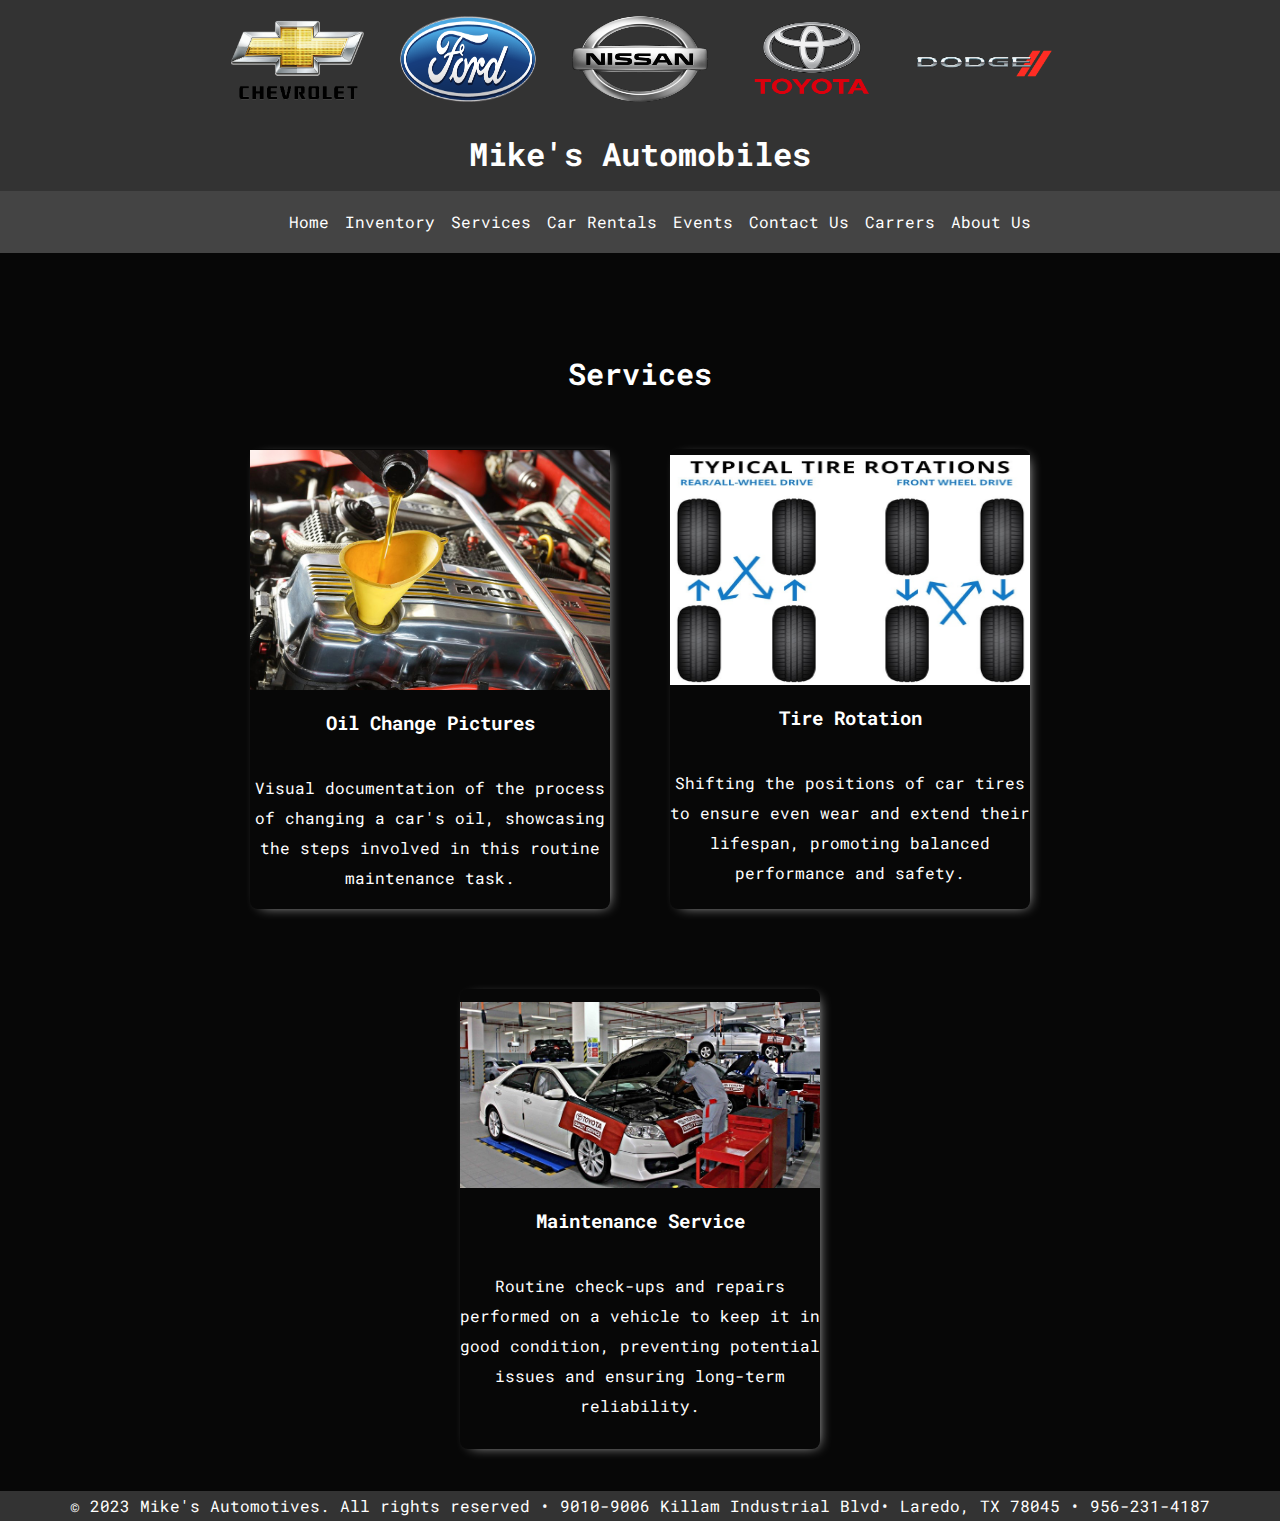
==== src/services.html @ 24742c86 "pagina realizada con html y css de practica" ====
<!DOCTYPE html>
<html lang="en">
<head>
    <meta name="viewport" content="width=device-width, initial-scale=1.0">
    <link rel="stylesheet" href="./styles.css">
    <link rel="preconnect" href="https://fonts.googleapis.com">
<link rel="preconnect" href="https://fonts.gstatic.com" crossorigin>
<link href="https://fonts.googleapis.com/css2?family=Roboto+Mono:ital,wght@0,200;0,300;1,700&display=swap" rel="stylesheet">
    <title>Mike's Automotives</title>
</head>
<body class="style-texts">
    <header>
        <div class="icons-cards">
            <figure class="content-icons--cards">
                <img src="./assest/ChevyLogo-min.png" alt="logo chevrolet">
                <img src="./assest/FordLogo-min.png" alt="logo ford">
                <img src="./assest/NissanLogo-min.png" alt="logo nissan">
                <img src="./assest/ToyotaLogo-min.png" alt="logo toyota">
                <img src="./assest/DodgeLogo-min.png" alt="logo dodge">
            </figure>
            <div>
                <h1>Mike's Automobiles</h1>
            </div>
            <div class="container-list">
                <nav class="nav-list">
                    <ul class="list-menu--selector">
                        <li><a href="./index.html">Home</a></li>
                        <li><a href="./inventory.html">Inventory</a></li>
                        <li><a href="./services.html">Services</a></li>
                        <li><a href="./carRentals.html">Car Rentals</a></li>
                        <li><a href="./events.html">Events</a></li>
                        <li><a href="./contactUs.html">Contact Us</a></li>
                        <li><a href="./carrers.html">Carrers</a></li>
                        <li><a href="./about.html">About Us</a></li>
                    </ul>
                </nav>
            </div>
        </div>
    </header>
    <main>
        <section class="container-services">
            <div>
                <h2>Services</h2>
            </div>
            <div class="content-services">
                <div class="cards-services">

                    <article>
                        <img src="./assest/service/oil-change-1.jpg" alt="oil">
                        <h3>Oil Change Pictures</h3>
                        <p>Visual documentation of the process of changing a car's oil, showcasing the steps involved in this routine maintenance task.</p>
                    </article>
                    <article class="tire-rotation">
                        <img src="./assest/service/tire-rotation-min.jpg" alt="tire rotation">
                        <h3>Tire Rotation</h3>
                        <p>Shifting the positions of car tires to ensure even wear and extend their lifespan, promoting balanced performance and safety.</p>
                    </article>
                </div>
                <!--<article>
                    <img src="./assest/service/Car-Hire-Online.jpeg" alt="car rental">
                    <h3>Car Rentals</h3>
                    <p>Services that allow individuals to temporarily use a vehicle, providing flexibility and convenience for various transportation needs.</p>
                </article>-->
                <div class="card-maintenance">

                    <article >
                        <img src="./assest/service/Service-Bay-Area.jpg" alt="">
                        <h3>Maintenance Service</h3>
                        <p>Routine check-ups and repairs performed on a vehicle to keep it in good condition, preventing potential issues and ensuring long-term reliability.</p>
                    </article>
                </div>
            </div>
        </section>
    </main>
    <footer>
        <div>
            <p>© 2023 Mike's Automotives. All rights reserved • 9010-9006 Killam Industrial Blvd• Laredo, TX 78045 • 956-231-4187</p>
        </div>
    </footer>
</body>
</html>
---- src/styles.css ----
html {
    margin: 0;
    box-sizing: border-box;
    font-family: 'Roboto Mono', monospace;
}
body {
    margin: 0;
    background-color: #070707;
    color: white;
}
/* header */
header {
    width: 100%;
}
h2 {
    font-size: 1.9rem;
}
.style-texts {
    line-height: 30px;
}
.icons-cards {
    display: flex;
    flex-direction: column;
    justify-content: center;
    align-items: center;
    background-color: #333333;
}
.content-icons--cards {
    width: 100%;
    display: flex;
    flex-direction: row;
    justify-content: center;
    align-items: center;
    gap: 36px;
}
.content-icons--cards img {
    width: 136px;
    height: 86px;
}
.icons-cards h1 {
    color: white;
}
.container-list {
    width: 100%;
    margin: 0;
    background-color: #444;
}
.nav-list {
    display: flex;
    justify-content: center;
}
.list-menu--selector {
    display: flex;
    gap: 16px;
}
.list-menu--selector li{
    border-radius: 8px;
    list-style: none;
}
.list-menu--selector li a {
    color: white;
    text-decoration: none;
}
.list-menu--selector li:hover {
    background-color: #5287D6;
}
/* home */

.home-first--page div {
    width: 100%;
    height: 639px;
    background-image: url(./assest/card-home/photo-1493238792000-8113da705763-ai-brush-removebg-kse3t1z.png);
    background-size: cover;
    background-position: center;
    background-repeat: no-repeat;
    margin: 0 auto;
    
}
.home-first--page h2 {
    position: absolute;
    top: 25%;
    right: 70%;
    transform: translate(50%, 50%);
    background: -webkit-linear-gradient(#5287D6, #DDEEB7);
    -webkit-background-clip: text;
    -webkit-text-fill-color: transparent;
    font-size: 5rem;
}

/* inventory */
.content-inventory {
    display: flex;
    flex-direction: column;
    align-items: center;
    margin: 80px 0;
}
.container-cars {
    width: 100%;
    display: grid;
    justify-content: center;
    grid-template-rows: repeat(4, auto);
    grid-template-columns: repeat(3, auto);
    gap: 18px;
    margin-top: 100px;
}
.container-cars article {
    width: 360px;
}
.container-cars article img {
    width: 100%;
    height: 200px;
}
/* services */
.container-services {
    width: 100%;
    display: flex;
    flex-direction: column;
    justify-content: center;
    align-items: center;
    margin-top: 80px;
}
.content-services {
    width: 90%;
    height: 1000px;
    display: flex;
    flex-direction: column;
    justify-content: center;
    align-items: center;
    grid-template-columns: repeat(2, auto);
    grid-template-rows: repeat(2, auto);
    gap: 80px;
    padding: 36px 0;
    margin: 0 auto;
}
.cards-services {
    display: flex;
    gap: 60px;
}
.content-services article {
    width: 360px;
    height: 460px;
    display: flex;
    flex-direction: column;
    justify-content: center;
    border-radius: 8px;
    box-shadow: 4px 3px 14px -7px;
    color: white;
    text-align: center;
}
.content-services article img {
    width: 100%;
}
.tire-rotation img {
    height: 50%;
}
/* rental car */
.container-rental {
    height: 1100px;
    margin-top: 80px;
}
.content-rental--car {
    width: 80%;
    height: 800px;
    margin: 0 auto;
}
.content-rental--car h2 {
    text-align: center;
    margin: 0 auto 100px;
}
.Info-rental {
    height: 800px;
}
.Info-rental p {
    margin: 36px 100px;
}
.content-rental--car p {
    width: 80%;
    text-align: left;
}
.content-rental--car img {
    width: 300px;
    padding: 0 36%;
}
/* events */
.container-event {
    text-align: center;
    margin-top: 80px;
}
.content-events .info-event {
    width: 80%;
    display: flex;
    flex-direction: column;
    justify-content: center;
    align-items: center;
    gap: 20px;
}
.content-events {
    display: flex;
    flex-direction: column;
    justify-content: center;
    align-items: center;
    margin-bottom: 100px;
}
.info-event {
    text-align: left;
}
.info-event h3 {
    width: 80%;
    text-align: left;
}
.content-info--events {
    display: flex;
    flex-direction: column;
    align-items: center;
    justify-content: center;
}
.indicate-calendar {
    width: 100%;
}
.content-table {
    width: 50%;
}
.content-table table {
    width: 100%;
    border-collapse: collapse;
    margin-top: 20px;
}

.content-table th, .content-table td {
    border: 1px solid #ddd;
    padding: 8px;
    text-align: center;
}

.content-table th {
    background-color: #702222;
}
.blue {
    background-color: blue;
}
.green {
    background-color: green;
}
.content-events figure {
    width: 80%;
    display: flex;
    flex-direction: column;
    justify-self: center;
    align-items: center;
    margin-top: 100px;
    margin-bottom: 20px;
}
.content-events figure h2{
    margin: 0 auto 20px;
    text-align: center;
}
.text-info {
    width: 80%;
}
.content-events figure img {
    width: 700px;
}
/* Contact us */
.container-contact--us {
    display: flex;
    flex-direction: column;
    justify-content: center;
    align-items: center;
    margin-top: 80px;
}
.container-contact--us .content-info--contact {
    width: 66%;
    display: flex;
    flex-direction: column;
    justify-content: center;
    align-items: center;
    gap: 20px;
}
.content-form {
    width: 30%;
    height: 560px;
    display: flex;
}
.content-form form {
    width: 100%;
    display: flex;
    flex-direction: column;
    gap: 20px;
}
.content-form form div {
    width: 100%;
    display: flex;
    flex-direction: column;
}
.content-form input {
    height: 30px;
}
.content-form input, 
.content-form textarea {
    border-radius: 8px;
}
.content-form form button {
    height: 38px;
    background-color: #ACD64C;
    border-radius: 8px;
    cursor: pointer;
    transition: transform 0.3s ease-in-out;
}
.content-form form button:hover {
    transform: translate(1px, 1px);
}
/* Carrers */
.container-carrers {
    display: flex;
    flex-direction: column;
    justify-content: center;
    align-items: center;
    margin: 80px 0;
}
.content-info--carrers {
    width: 80%;
    display: flex;
    flex-direction: column;
    align-items: center;
}
.content-images--carrers {
    width: 80%;
    display: grid;
    grid-template-columns: repeat(2, auto);
}
.content-images--carrers figure img {
    width: 100%;
    border-radius: 8px;
}
/* about */
.container-about {
    display: flex;
    flex-direction: column;
    justify-content: center;
    align-items: center;
    margin-top: 80px;
}
.container-about .content-about {
    width: 80%;
    display: flex;
    flex-direction: column;
    justify-content: center;
    align-items: center;
}
.container-about figure {
    width: 80%;
}
.container-about img {
    width: 100%;
}
/* footer */
footer {
    display: flex;
    justify-content: center;
    align-items: end;
    margin-top: 6px;
    background-color: #333333;
}
footer p {
    margin: 0;
}
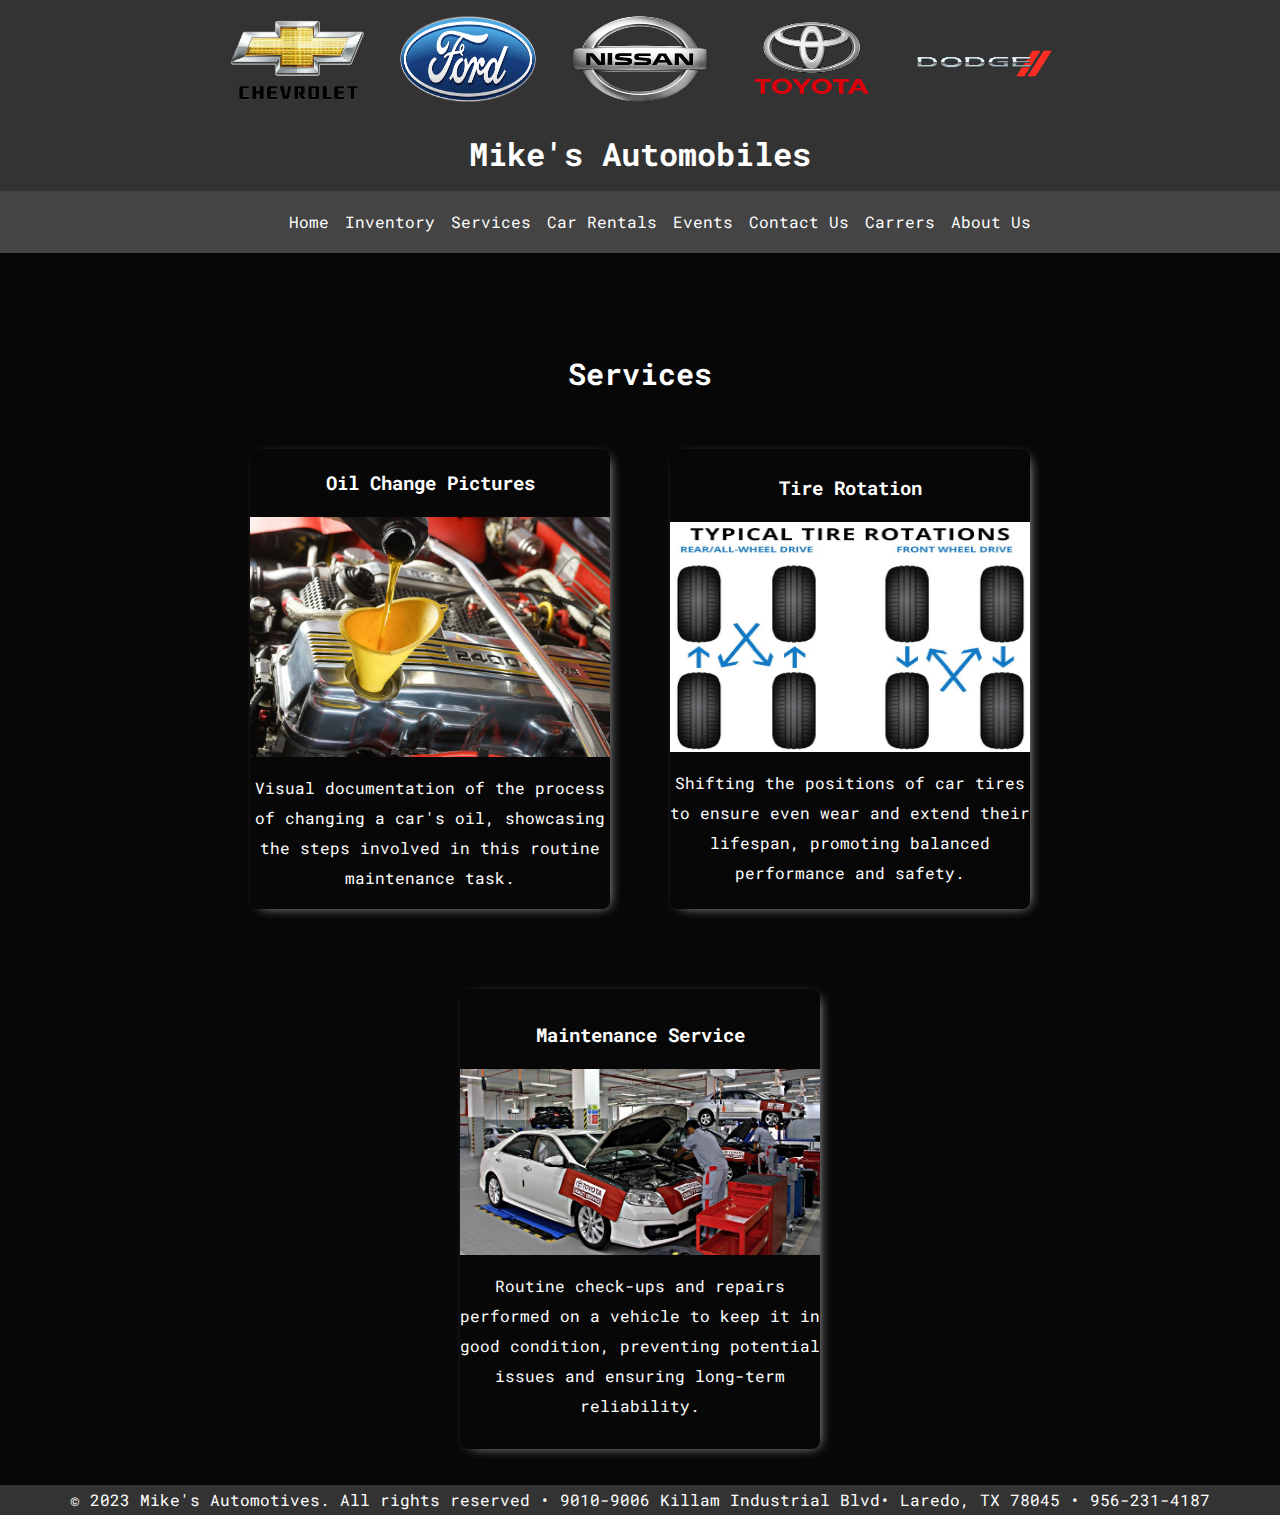
==== commit 432667c0: "se arreglan fallos en el diseño de html y css" ====
--- a/src/services.html
+++ b/src/services.html
@@ -46,13 +46,13 @@
                 <div class="cards-services">
 
                     <article>
+                        <h3>Oil Change Pictures</h3>
                         <img src="./assest/service/oil-change-1.jpg" alt="oil">
-                        <h3>Oil Change Pictures</h3>
                         <p>Visual documentation of the process of changing a car's oil, showcasing the steps involved in this routine maintenance task.</p>
                     </article>
                     <article class="tire-rotation">
+                        <h3>Tire Rotation</h3>
                         <img src="./assest/service/tire-rotation-min.jpg" alt="tire rotation">
-                        <h3>Tire Rotation</h3>
                         <p>Shifting the positions of car tires to ensure even wear and extend their lifespan, promoting balanced performance and safety.</p>
                     </article>
                 </div>
@@ -64,8 +64,8 @@
                 <div class="card-maintenance">
 
                     <article >
+                        <h3>Maintenance Service</h3>
                         <img src="./assest/service/Service-Bay-Area.jpg" alt="">
-                        <h3>Maintenance Service</h3>
                         <p>Routine check-ups and repairs performed on a vehicle to keep it in good condition, preventing potential issues and ensuring long-term reliability.</p>
                     </article>
                 </div>
--- a/src/styles.css
+++ b/src/styles.css
@@ -68,7 +68,7 @@
 
 .home-first--page div {
     width: 100%;
-    height: 639px;
+    height: 633px;
     background-image: url(./assest/card-home/photo-1493238792000-8113da705763-ai-brush-removebg-kse3t1z.png);
     background-size: cover;
     background-position: center;
@@ -109,6 +109,7 @@
 .container-cars article img {
     width: 100%;
     height: 200px;
+    border-radius: 8px 8px 0 0;
 }
 /* services */
 .container-services {
@@ -179,7 +180,8 @@
 }
 .content-rental--car img {
     width: 300px;
-    padding: 0 36%;
+    margin: 0 36%;
+    border-radius: 8px;
 }
 /* events */
 .container-event {
@@ -259,6 +261,8 @@
 }
 .content-events figure img {
     width: 700px;
+    border-radius: 8px;
+    box-shadow: 4px 3px 14px -7px;
 }
 /* Contact us */
 .container-contact--us {
@@ -331,6 +335,7 @@
 .content-images--carrers figure img {
     width: 100%;
     border-radius: 8px;
+    box-shadow: 4px 3px 14px -7px;
 }
 /* about */
 .container-about {
@@ -352,13 +357,14 @@
 }
 .container-about img {
     width: 100%;
+    border-radius: 8px;
+    box-shadow: 2px 2px 8px -6px;
 }
 /* footer */
 footer {
     display: flex;
     justify-content: center;
     align-items: end;
-    margin-top: 6px;
     background-color: #333333;
 }
 footer p {
